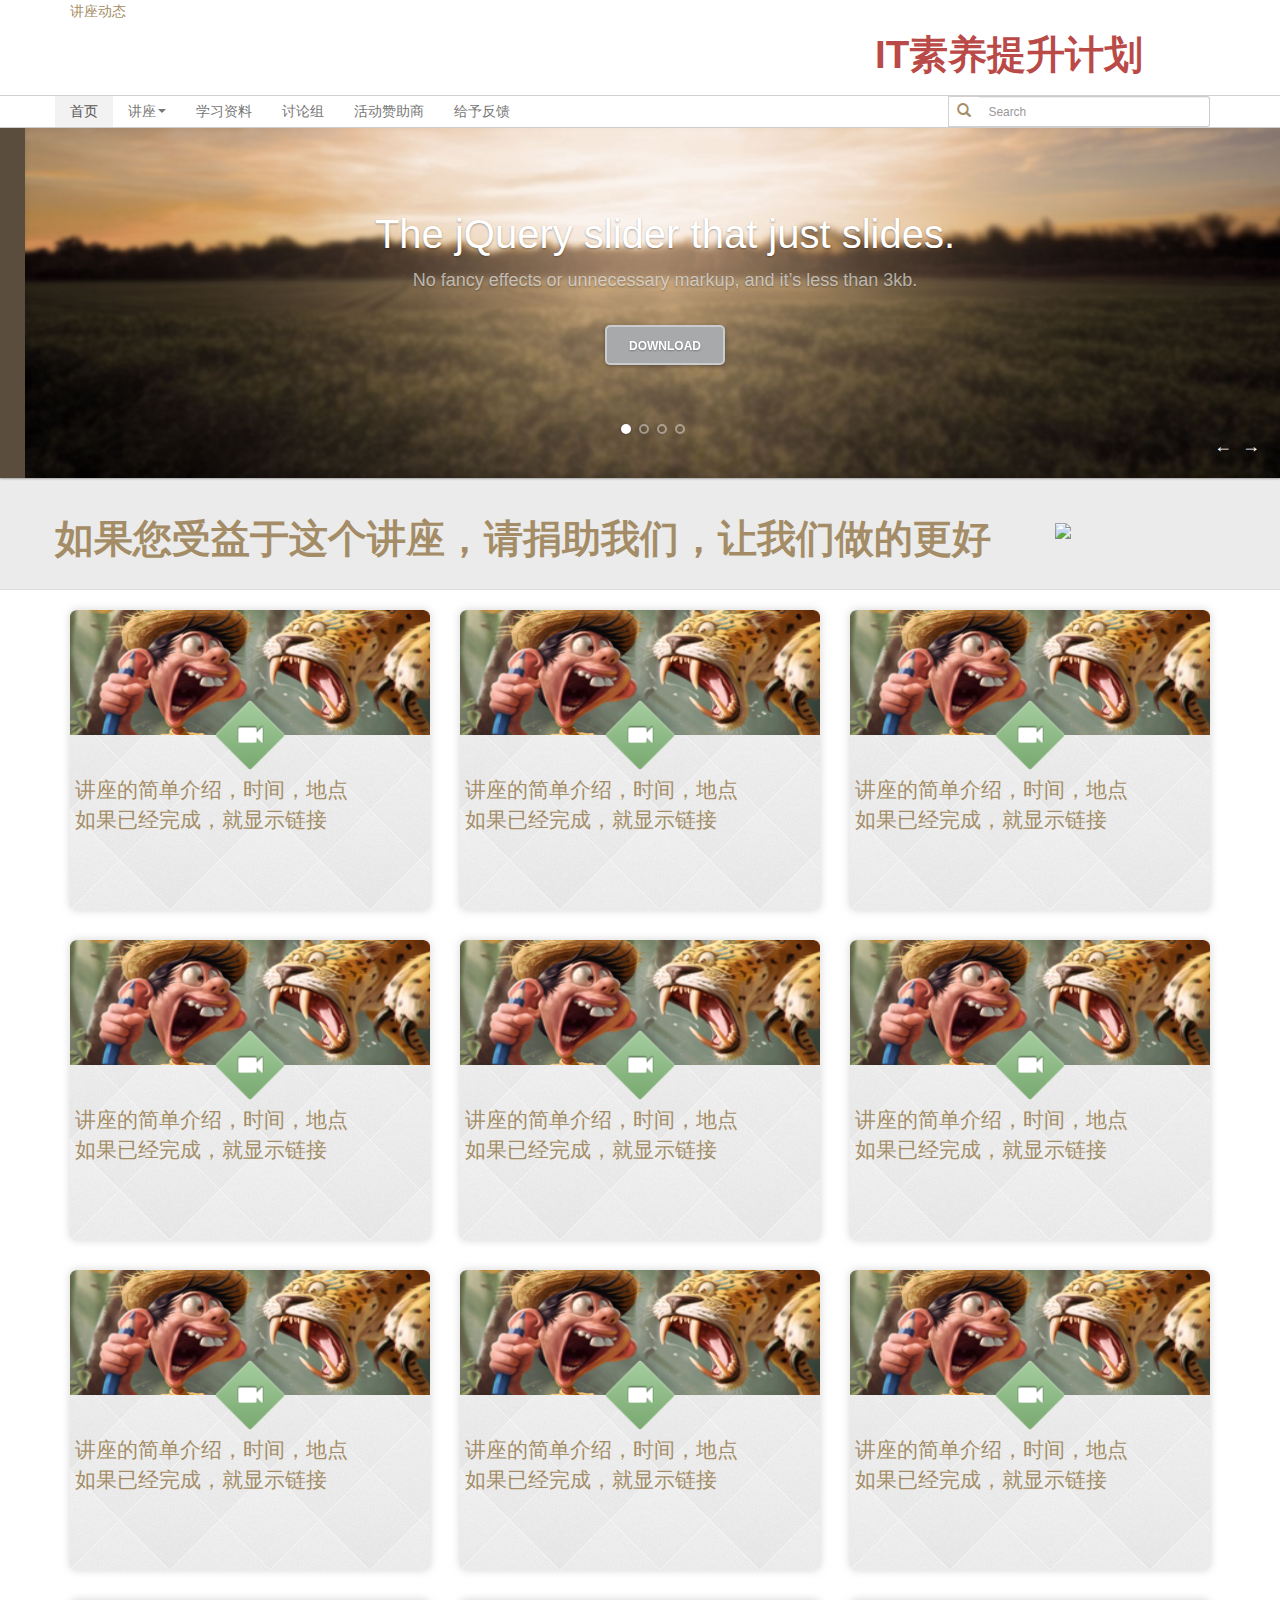
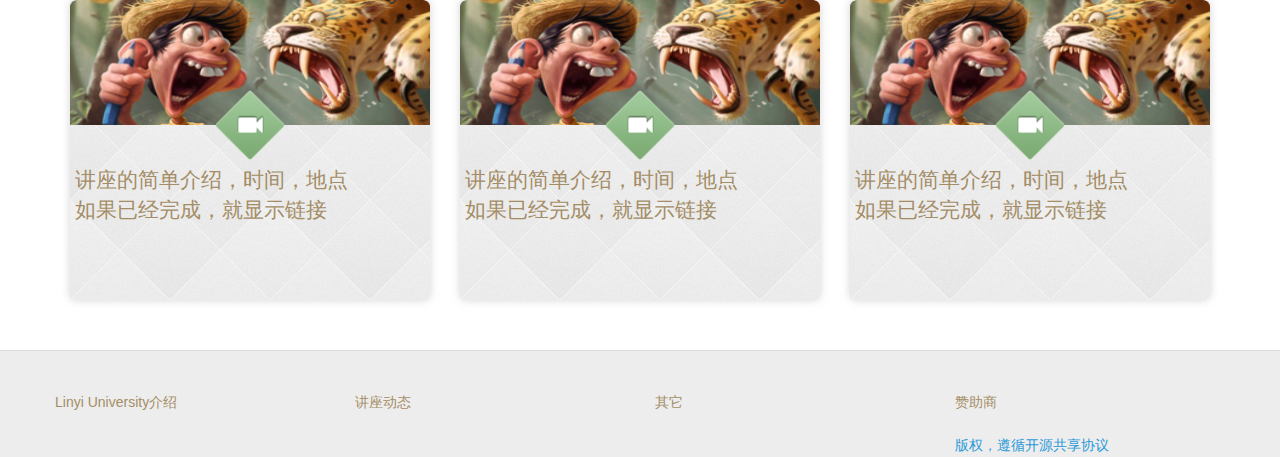
==== index.html @ 31fceb1d "Test first version" ====
<!DOCTYPE html>
<!--[if lt IE 7]>      <html class="no-js lt-ie9 lt-ie8 lt-ie7"> <![endif]-->
<!--[if IE 7]>         <html class="no-js lt-ie9 lt-ie8"> <![endif]-->
<!--[if IE 8]>         <html class="no-js lt-ie9"> <![endif]-->
<!--[if gt IE 8]><!--> <html class="no-js"> <!--<![endif]-->
  <head>
    <meta charset="utf-8">
    <meta http-equiv="X-UA-Compatible" content="IE=edge,chrome=1">
    <title></title>
    <meta name="description" content="">
    <meta name="viewport" content="width=device-width">
    
    <link rel="stylesheet" href="css/bootstrap.css">
    <!-- <link rel="stylesheet" href="css/bootstrap-responsive.min.css"> -->
    <link rel="stylesheet" href="css/main.css">
    
    <script src="js/vendor/modernizr-2.6.2-respond-1.1.0.min.js"></script>
    
    
  </head>
  <body>
    <!--[if lt IE 7]>
        <p class="chromeframe">You are using an <strong>outdated</strong> browser. Please <a href="http://browsehappy.com/">upgrade your browser</a> or <a href="http://www.google.com/chromeframe/?redirect=true">activate Google Chrome Frame</a> to improve your experience.</p>
    <![endif]-->
    
      <!-- HEADer Begin -->
      <header>
        <div id="top">
          <div class="container">
            <div class="col col-lg-4">
              讲座动态
            </div>
            <div class="col col-lg-4 pull-right">
              <h1 class="branding"><a href="/"><strong>IT素养提升计划</strong></a></h1>
            </div>
          </div>
        </div>
        <div class="navbar">
          <div class="container">
            <ul class="nav navbar-nav">
              <li class="active"><a href="#">首页</a></li>
              <li class="dropdown">
                <a href="#" class="dropdown-toggle" data-toggle="dropdown">讲座<b class="caret"></b></a>
                <ul class="dropdown-menu">
                  <li><a href="#">第一场：</a></li>
                  <li><a href="#">第一场：</a></li>
                  <li><a href="#">第一场：</a></li>
                  <li><a href="#">第一场：</a></li>
                  <li><a href="#">第一场：</a></li>
                  <li><a href="#">第一场：</a></li>
                  <li><a href="#">第一场：</a></li>
                  <li><a href="#">第一场：</a></li>
                  <li><a href="#">第一场：</a></li>
                  <li><a href="#">第一场：</a></li>
                  <li><a href="#">第一场：</a></li>
                  <li class="divider"></li>
                  <li class="nav-header">贡献讲座</li>
                  <li><a href="#">提供建议</a></li>
                  <li><a href="#">注册讲师</a></li>
                </ul>
              </li>
              <li><a href="#">学习资料</a></li>
              <li><a href="#">讨论组</a></li>
              <li><a href="#">活动赞助商</a></li>
              <li><a href="#">给予反馈</a></li>
            </ul>
            <form class="col col-lg-3 navbar-form pull-right" method="get" action="http://www.google.com/search">
              <div class="input-group">
                <span class="input-group-addon glyphicon glyphicon-search"></span>
                <input name="q" type="text" class="input-small search-box" placeholder="Search">
              </div>
              <input type="hidden" name="sitesearch" value="lyu1941.github.io"/> 
            </form>
          </div>
        </div>
      </header>
      <!-- Header End -->
      
      <section>
        
    		<div class="banner">
    			<ul>
    				<li style="background-image: url('img/sunset.jpg');">
    					<div class="inner">
    						<h1>The jQuery slider that just slides.</h1>
    						<p>No fancy effects or unnecessary markup, and it’s less than 3kb.</p>

    						<a class="btn" href="#download">Download</a>
    					</div>
    				</li>

    				<li style="background-image: url('img/wood.jpg');">
    					<div class="inner">
    						<h1>Fluid, flexible, fantastically minimal.</h1>
    						<p>Use any HTML in your slides, extend with CSS. You have full control.</p>

    						<a class="btn" href="#download">Download</a>
    					</div>
    				</li>

    				<li style="background-image: url('img/subway.jpg');">
    					<div class="inner">
    						<h1>Open-source.</h1>
    						<p>Everything to do with Unslider is hosted on GitHub.</p>

    						<a class="btn" href="//github.com/idiot/unslider">Contribute</a>
    					</div>
    				</li>

    				<li style="background-image: url('img/shop.jpg');">
    					<div class="inner">
    						<h1>Uh, that’s about it.</h1>
    						<p>I just wanted to show you another slide.</p>

    						<a class="btn" href="#download">Download</a>
    					</div>
    				</li>
    			</ul>
    		</div>
        <div class="donate">
          <div class="container">
            <div class="row">
              <h1 class="col col-lg-10">
                <strong>如果您受益于这个讲座，请捐助我们，让我们做的更好</strong>
              </h1>
               <a class="alipay col col-lg-2 pull-right" href='http://me.alipay.com/chunlea'>
                 <img src='https://img.alipay.com/sys/personalprod/style/mc/btn-index.png' />
               </a>
            </div>
          </div>
        </div>        
      </section>
      
      <section class="main">
        <div class="container">
          
          <div class="col col-lg-4">
            <div class="lecturebox">
              <div class="header"></div>
              <div class="icon"></div>
              <div class="body">
                讲座的简单介绍，时间，地点<br>
                如果已经完成，就显示链接
              </div>
            </div>
          </div>
          <div class="col col-lg-4">
            <div class="lecturebox">
              <div class="header"></div>
              <div class="icon"></div>
              <div class="body">
                讲座的简单介绍，时间，地点<br>
                如果已经完成，就显示链接
              </div>
            </div>
          </div>
          <div class="col col-lg-4">
            <div class="lecturebox">
              <div class="header"></div>
              <div class="icon"></div>
              <div class="body">
                讲座的简单介绍，时间，地点<br>
                如果已经完成，就显示链接
              </div>
            </div>
          </div>
          <div class="col col-lg-4">
            <div class="lecturebox">
              <div class="header"></div>
              <div class="icon"></div>
              <div class="body">
                讲座的简单介绍，时间，地点<br>
                如果已经完成，就显示链接
              </div>
            </div>
          </div>
          <div class="col col-lg-4">
            <div class="lecturebox">
              <div class="header"></div>
              <div class="icon"></div>
              <div class="body">
                讲座的简单介绍，时间，地点<br>
                如果已经完成，就显示链接
              </div>
            </div>
          </div>
          <div class="col col-lg-4">
            <div class="lecturebox">
              <div class="header"></div>
              <div class="icon"></div>
              <div class="body">
                讲座的简单介绍，时间，地点<br>
                如果已经完成，就显示链接
              </div>
            </div>
          </div>
          <div class="col col-lg-4">
            <div class="lecturebox">
              <div class="header"></div>
              <div class="icon"></div>
              <div class="body">
                讲座的简单介绍，时间，地点<br>
                如果已经完成，就显示链接
              </div>
            </div>
          </div>
          <div class="col col-lg-4">
            <div class="lecturebox">
              <div class="header"></div>
              <div class="icon"></div>
              <div class="body">
                讲座的简单介绍，时间，地点<br>
                如果已经完成，就显示链接
              </div>
            </div>
          </div>
          <div class="col col-lg-4">
            <div class="lecturebox">
              <div class="header"></div>
              <div class="icon"></div>
              <div class="body">
                讲座的简单介绍，时间，地点<br>
                如果已经完成，就显示链接
              </div>
            </div>
          </div>
          <div class="col col-lg-4">
            <div class="lecturebox">
              <div class="header"></div>
              <div class="icon"></div>
              <div class="body">
                讲座的简单介绍，时间，地点<br>
                如果已经完成，就显示链接
              </div>
            </div>
          </div>
          <div class="col col-lg-4">
            <div class="lecturebox">
              <div class="header"></div>
              <div class="icon"></div>
              <div class="body">
                讲座的简单介绍，时间，地点<br>
                如果已经完成，就显示链接
              </div>
            </div>
          </div>
          <div class="col col-lg-4">
            <div class="lecturebox">
              <div class="header"></div>
              <div class="icon"></div>
              <div class="body">
                讲座的简单介绍，时间，地点<br>
                如果已经完成，就显示链接
              </div>
            </div>
          </div>
          
        </div>
      </section>
      
      <footer>
        <div class="container">
          <div class="row">
            <div class="col col-lg-3">
              Linyi University介绍
            </div>
            <div class="col col-lg-3">
              讲座动态
            </div>
            <div class="col col-lg-3">
              其它
            </div>
            <div class="col col-lg-3">
              赞助商
            </div>
          </div>
          <div class="row">
            <div class="col col-lg-3 pull-right copyright">
              版权，遵循开源共享协议
            </div>
          </div>
        </div>
      </footer>
      
    <script src="//ajax.googleapis.com/ajax/libs/jquery/2.0.0/jquery.min.js"></script>
    <script>window.jQuery || document.write('<script src="js/vendor/jquery-2.0.0.min.js"><\/script>')</script>
    
    <script src="js/vendor/bootstrap.min.js"></script>
    
    <script src="js/unslider.min.js"></script>
    <script src="js/plugins.js"></script>
    <script src="js/main.js"></script>
    <script>
        var _gaq=[['_setAccount','UA-XXXXX-X'],['_trackPageview']];
        (function(d,t){var g=d.createElement(t),s=d.getElementsByTagName(t)[0];
        g.src=('https:'==location.protocol?'//ssl':'//www')+'.google-analytics.com/ga.js';
        s.parentNode.insertBefore(g,s)}(document,'script'));
    </script>
  </body>
</html>
---- css/main.css ----
* {
	margin: 0;
	padding: 0;

	-webkit-font-smoothing: antialiased;

	-webkit-box-sizing: border-box;
	-moz-box-sizing: border-box;
	box-sizing: border-box;
}

::selection {
  background: #bfa57c;
	color: #fff;
}

body {
	color: #a48d66;
	font: 14px/23px proxima-nova-alt, "Proxima Nova Alt", sans-serif;
  background-color: #ededed;
}

section,header {
  background-color: #fff;
}

h1, h2, h3, h4, b {
	font-weight: 300;
	font-family: bree-web, Bree, sans-serif;
}
	h2 {
		font-size: 28px;
		padding-bottom: 60px;
	}
	b {
		font-weight: 500;
		font-size: 16px;

		color: #c3522f;
	}


/* ==========================================================================
   Author's custom styles
   ========================================================================== */
header #top {
  height:95px;
}
.branding {
  margin: 0;
  margin-top: 20px;
}
.branding a {
  display: block;
  padding: 15px 25px;
  color: #b94a48;
  font-family: Helvetica, Arial, sans-serif;
}
.branding a:hover {
  color: #a3403e;
  text-decoration: none;
}

/*  Navbar  */
.navbar {
  position: relative;
  padding-right: 15px;
  padding-left: 15px;
  margin-bottom: 0px;
  background: none;
  border-radius: 0px;
  border-top: 1px solid #d2d0d0;
  border-bottom: 1px solid #d2d0d0;
}
.navbar-nav {
  margin-top: 0px;
}

.navbar-nav > li > a {
  padding-top: 0px;
  padding-bottom: 0px;
  line-height: 31px;
}
.navbar-nav > .active > a,
.navbar-nav > .active > a:hover,
.navbar-nav > .active > a:focus {
  background-color: #f2f2f2;
}
.navbar-form {
  margin-top: 0px;
  margin-bottom: 0px;
}
.navbar-form .search-box {
  height:31px;
  border-radius: 0px;
  padding: 4px 14px;
  border-left-style: none;
}
.navbar-form .input-group-addon {
  padding: 4px 8px;
}
.navbar-form .input-group-addon:first-child {
  height:31px;
  background-color: #FFFFFF;
  border: 1px solid #d2d0d0;
  border-radius: 0px;
  border-right-style: none;
}
.dropdown .caret {
margin-top: 13px;
margin-left: 2px;
}
/* Donate */
.donate {
  background-color: #ebebeb;
  border-top: 1px solid #dedddd;
  border-bottom: 1px solid #dedddd;
  padding: 20px 0px;
}
.donate .alipay {
  margin-top:20px;
}
/* main */
.main {
  padding: 20px 0px;
}
/* lectures showcase */
.lecturebox {
  margin-bottom:30px;
  height:300px;
  background: #eeeeee url('../img/diamond_upholstery.png') repeat scroll top left;
  border-radius: 8px;
  font-size: 21px;
  font-weight: 200;
  line-height: 30px;
  color: inherit;
  border-color: rgba(186, 184, 185, 0.8);
  outline: 0;
  outline: thin dotted \9;
  /* IE6-9 */
  -webkit-box-shadow: 0 0 8px rgba(186, 184, 185, 0.6);
          box-shadow: 0 0 8px rgba(186, 184, 185, 0.6);
}
.lecturebox:hover {
  border-color: rgba(82, 168, 236, 0.9);
  outline: 0;
  outline: thin dotted \9;
  /* IE6-9 */

  -webkit-box-shadow: 0 0 8px rgba(82, 168, 236, 0.8);
          box-shadow: 0 0 8px rgba(82, 168, 236, 0.8);
}

.lecturebox h1 {
  line-height: 1;
  color: inherit;
}

.lecturebox p {
  line-height: 1.4;
}
.lecturebox .header {
  height:125px;
  background: url('../img/lectures.jpg') repeat scroll top left;
	-o-background-size: 100% 100%;
	-ms-background-size: 100% 100%;
	-moz-background-size: 100% 100%;
	-webkit-background-size: 100% 100%;
	background-size: 100% 100%;
  
  border-radius: 6px 6px 0px 0px;
}
.lecturebox .icon {
  height:70px;
  width:70px;
  background: url('../img/lecturesicon.png') no-repeat scroll center center;
  margin-top:-35px;
  margin-left:auto;
  margin-right:auto;
	-o-background-size: 100% 100%;
	-ms-background-size: 100% 100%;
	-moz-background-size: 100% 100%;
	-webkit-background-size: 100% 100%;
	background-size: 100% 100%;
}
.lecturebox .body {
  padding: 5px;
}
@media screen and (min-width: 768px) {
  .lecturebox {
    padding: 0px;
    border-radius: 6px;
  }
  .lecturebox h1 {
    font-size: 60px;
  }
}

/* Footer */
footer {
  padding-top: 40px;
  background-color: #ededed;
  border-top: 1px solid #dedddd;
}
.copyright {
  color: #2a99d8;
  padding-top:20px;
}

/* Banner */
.banner {
	position: relative;
	width: 100%;
	overflow: auto;

	font-size: 18px;
	line-height: 24px;
	text-align: center;

	color: rgba(255,255,255,.6);
	text-shadow: 0 0 1px rgba(0,0,0,.05), 0 1px 2px rgba(0,0,0,.3);

	background: #5b4d3d;
	box-shadow: 0 1px 2px rgba(0,0,0,.25);
}
	.banner ul {
		list-style: none;
		width: 300%;
	}
	.banner ul li {
		display: block;
		float: left;
		width: 33%;
		min-height: 350px;

		-o-background-size: 100% 100%;
		-ms-background-size: 100% 100%;
		-moz-background-size: 100% 100%;
		-webkit-background-size: 100% 100%;
		background-size: 100% 100%;

		box-shadow: inset 0 -3px 6px rgba(0,0,0,.1);
	}

	.banner .inner {
		padding: 60px 0 50px;
	}

	.banner h1, .banner h2 {
		font-size: 40px;
		line-height: 52px;

		color: #fff;
	}

	.banner .btn {
		display: inline-block;
		margin: 25px 0 0;
		padding: 9px 22px 7px;
		clear: both;

		color: #fff;
		font-size: 12px;
		font-weight: bold;
		text-transform: uppercase;
		text-decoration: none;

		border: 2px solid rgba(255,255,255,.4);
		border-radius: 5px;
	}
		.banner .btn:hover {
			background: rgba(255,255,255,.05);
		}
		.banner .btn:active {
			-webkit-filter: drop-shadow(0 -1px 2px rgba(0,0,0,.5));
			-moz-filter: drop-shadow(0 -1px 2px rgba(0,0,0,.5));
			-ms-filter: drop-shadow(0 -1px 2px rgba(0,0,0,.5));
			-o-filter: drop-shadow(0 -1px 2px rgba(0,0,0,.5));
			filter: drop-shadow(0 -1px 2px rgba(0,0,0,.5));
		}

	.banner .btn, .banner .dot {
		-webkit-filter: drop-shadow(0 1px 2px rgba(0,0,0,.3));
		-moz-filter: drop-shadow(0 1px 2px rgba(0,0,0,.3));
		-ms-filter: drop-shadow(0 1px 2px rgba(0,0,0,.3));
		-o-filter: drop-shadow(0 1px 2px rgba(0,0,0,.3));
		filter: drop-shadow(0 1px 2px rgba(0,0,0,.3));
	}

	.banner .dots {
		position: absolute;
		left: 0;
		right: 0;
		bottom: 20px;
	}
		.banner .dots li {
			display: inline-block;
			width: 10px;
			height: 10px;
			margin: 0 4px;

			text-indent: -999em;

			border: 2px solid #fff;
			border-radius: 6px;

			cursor: pointer;
			opacity: .4;

			-webkit-transition: background .5s, opacity .5s;
			-moz-transition: background .5s, opacity .5s;
			transition: background .5s, opacity .5s;
		}
			.banner .dots li.active {
				background: #fff;
				opacity: 1;
			}

	.banner .arrows {
		position: absolute;
		bottom: 20px;
		right: 20px;
		color: #fff;
	}
		.banner .arrow {
			display: inline;
			padding-left: 10px;
			cursor: pointer;
		}

@media only screen and (min-device-width: 320px) and (max-device-width: 480px), (max-width: 900px) {
	.banner h1, .banner h2 {
		font-size: 24px;
		line-height: 30px;
	}
	.banner ul li {
		height: 240px;
	}
	.banner .inner {
		padding-top: 100px;
		padding-bottom: 50px;
	}
	.banner p {
		font-size: 15px;
		width: 80%;
		margin: 0 auto;
	}
	pre {
		overflow: auto;
	}
}
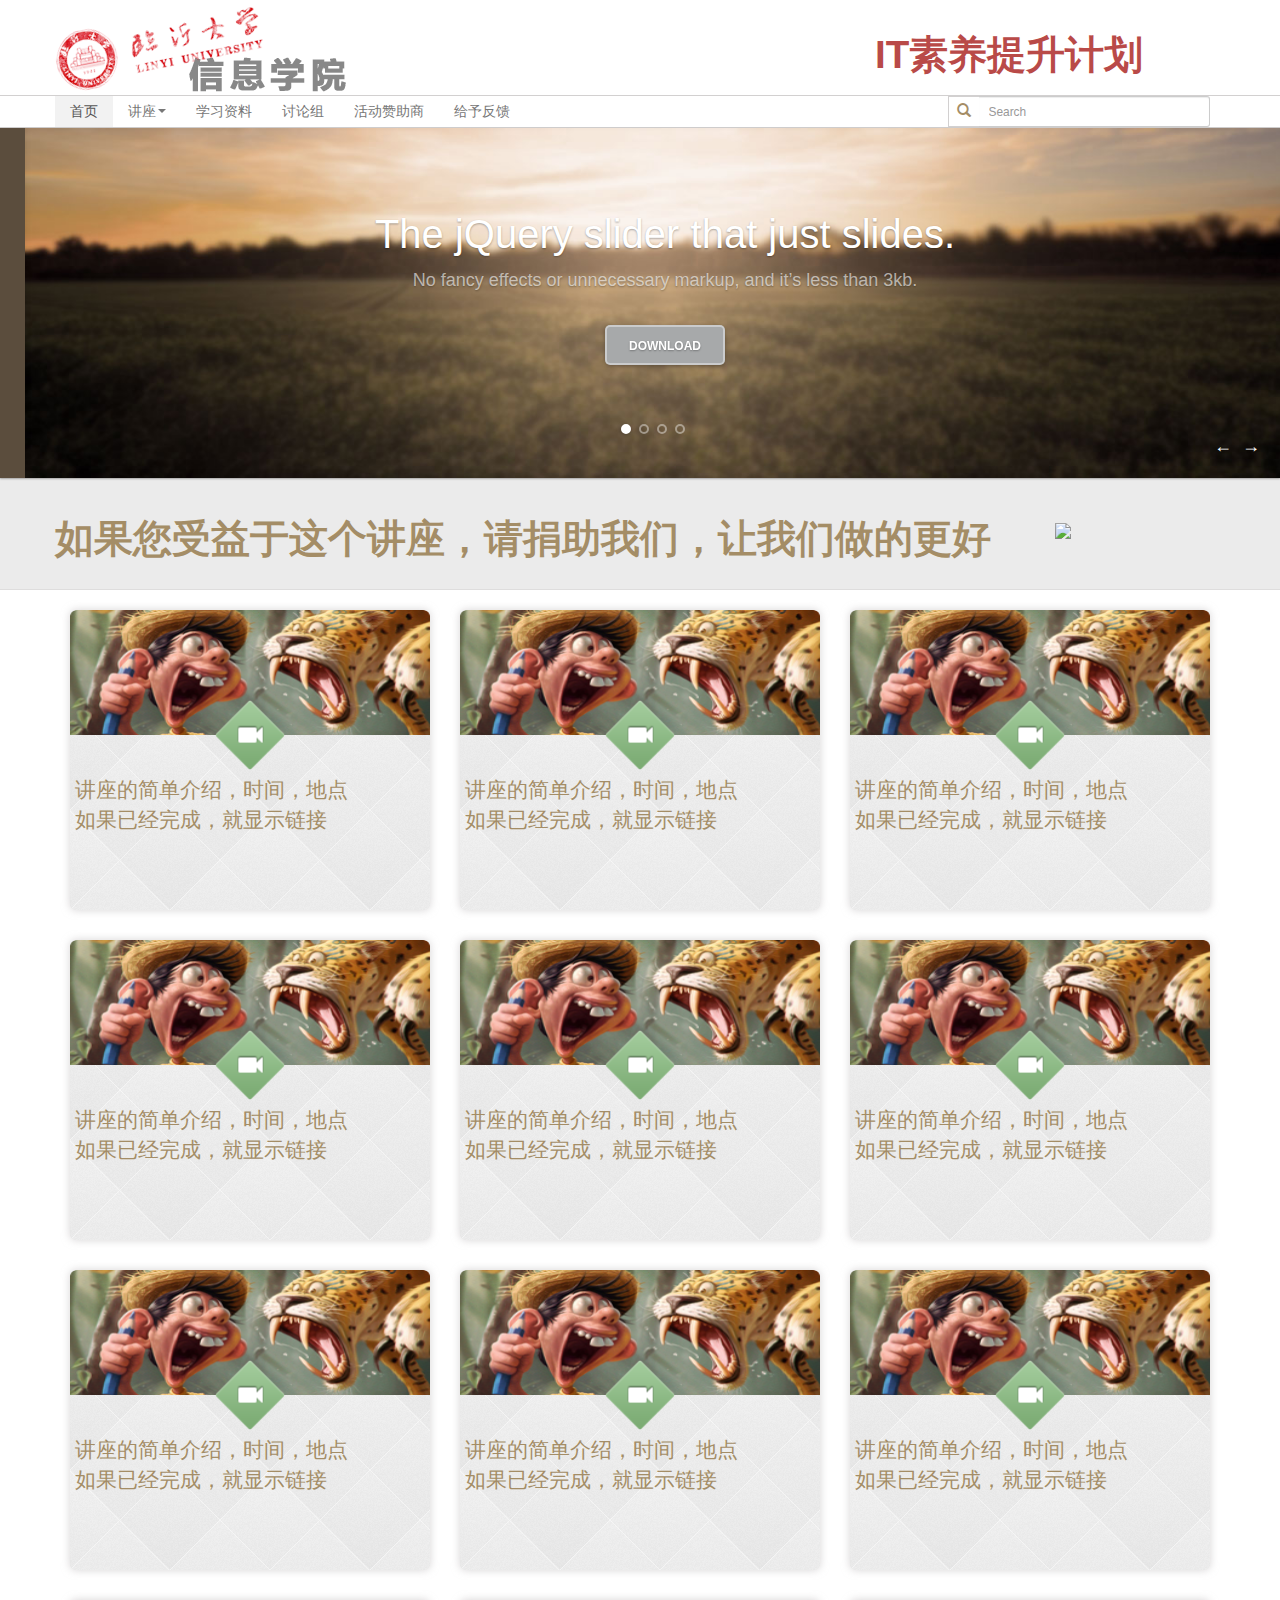
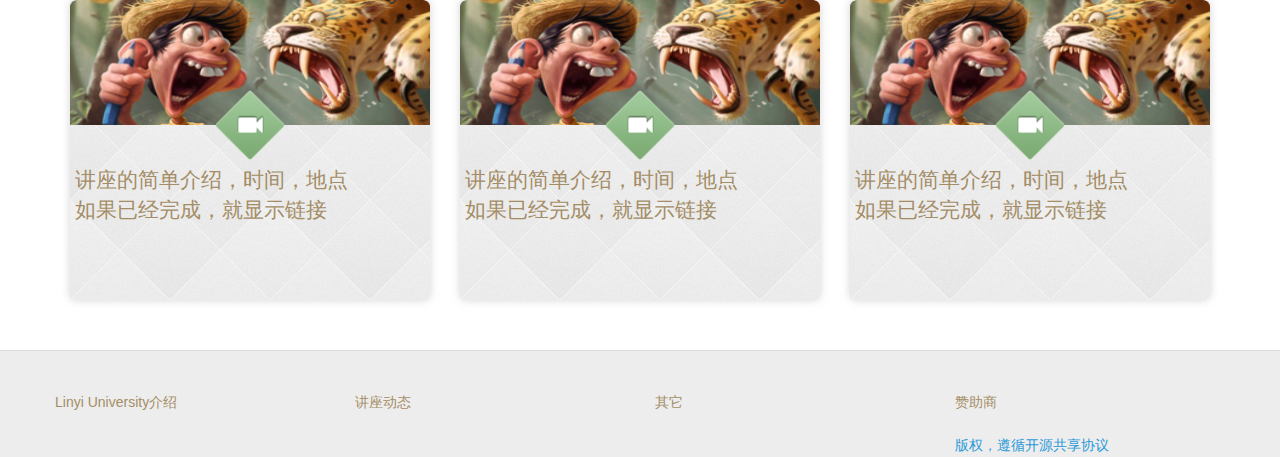
==== commit 52979179: "finish lecture pages" ====
--- a/index.html
+++ b/index.html
@@ -27,8 +27,8 @@
       <header>
         <div id="top">
           <div class="container">
-            <div class="col col-lg-4">
-              讲座动态
+            <div class="col col-lg-4 logo">
+              
             </div>
             <div class="col col-lg-4 pull-right">
               <h1 class="branding"><a href="/"><strong>IT素养提升计划</strong></a></h1>
--- a/css/main.css
+++ b/css/main.css
@@ -39,7 +39,10 @@
 		color: #c3522f;
 	}
 
-
+.logo{
+  height:95px;
+  background: url('../img/logo.png') no-repeat scroll top left;
+}
 /* ==========================================================================
    Author's custom styles
    ========================================================================== */
@@ -349,3 +352,32 @@
 		overflow: auto;
 	}
 }
+/* ==========================================================================
+   lecture's styles
+   ========================================================================== */
+.title {
+  height:150px;
+  margin-bottom:20px;
+	-o-background-size: 100% 100%;
+	-ms-background-size: 100% 100%;
+	-moz-background-size: 100% 100%;
+	-webkit-background-size: 100% 100%;
+	background-size: 100% 100%;
+	box-shadow: inset 0 -3px 6px rgba(0,0,0,.1);
+	font-size: 18px;
+	line-height: 24px;
+	color: rgba(255,255,255,.6);
+	text-shadow: 0 0 1px rgba(0,0,0,.05), 0 1px 2px rgba(0,0,0,.3);
+	box-shadow: 0 1px 2px rgba(0,0,0,.25);
+}
+	.title .inner {
+		padding: 30px 0 50px;
+	}
+	.title h1, .title h2 {
+		font-size: 40px;
+		line-height: 52px;
+		color: #fff;
+	}
+.lecturepage {
+  margin-top:-95px;
+}
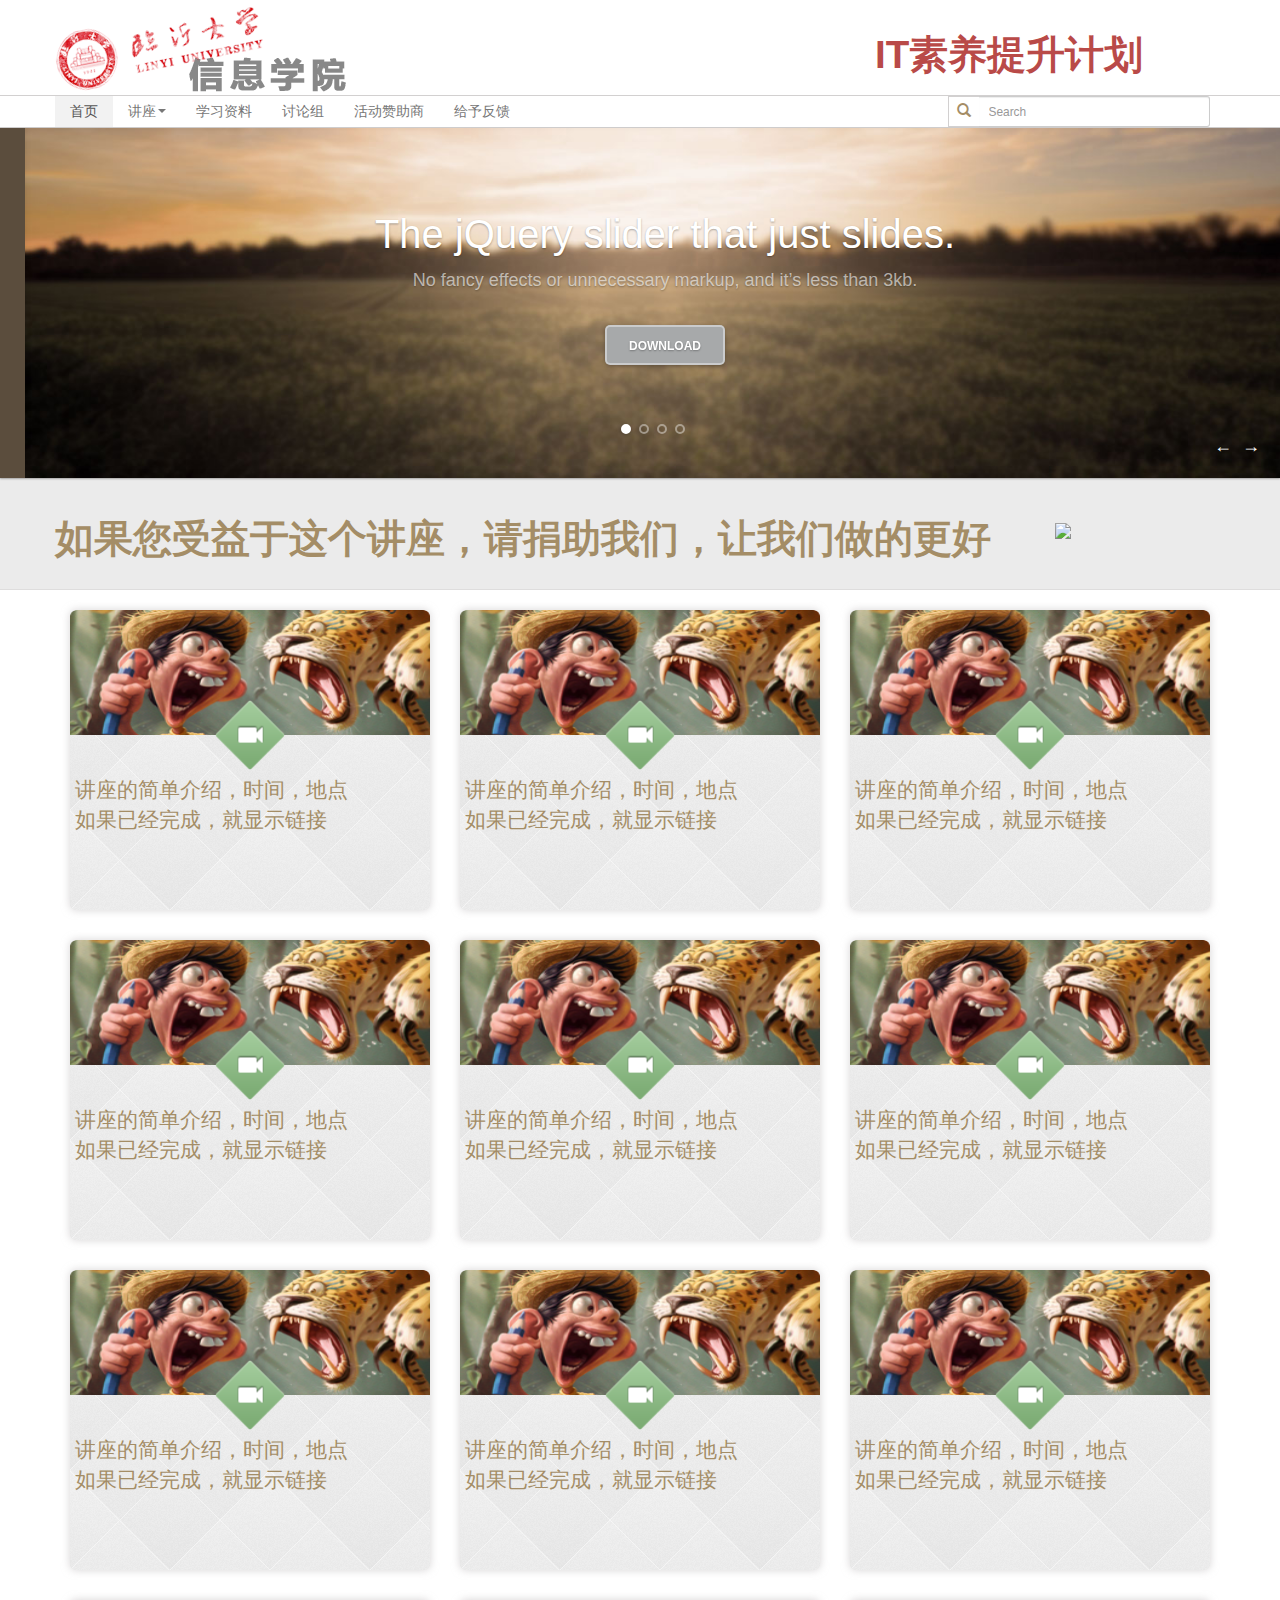
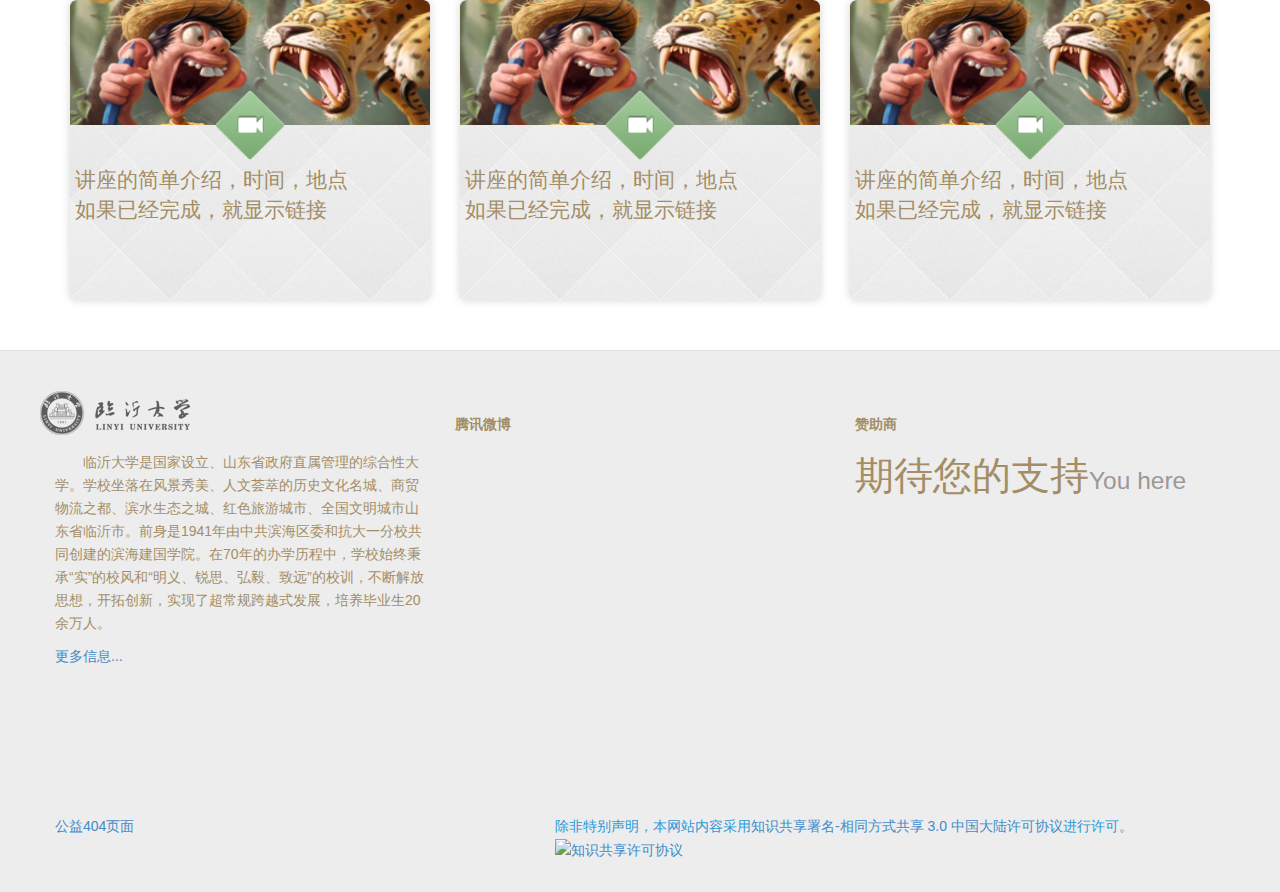
==== commit f0456930: "123" ====
--- a/index.html
+++ b/index.html
@@ -20,7 +20,7 @@
   </head>
   <body>
     <!--[if lt IE 7]>
-        <p class="chromeframe">You are using an <strong>outdated</strong> browser. Please <a href="http://browsehappy.com/">upgrade your browser</a> or <a href="http://www.google.com/chromeframe/?redirect=true">activate Google Chrome Frame</a> to improve your experience.</p>
+        <p class="chromeframe">真不可思议，您还在用<strong>老掉牙</strong>的浏览器。是时候<a href="http://browsehappy.com/">升级你的浏览器</a>。当然，您可以<a href="http://www.google.com/chromeframe/?redirect=true">安装 Google Chrome Frame</a>来让您老掉牙的浏览器焕然一新。<br>请相信我，当您看到这个网站一团遭的时候，要感谢一下您所用的浏览器</p>
     <![endif]-->
     
       <!-- HEADer Begin -->
@@ -261,22 +261,40 @@
       <footer>
         <div class="container">
           <div class="row">
-            <div class="col col-lg-3">
-              Linyi University介绍
-            </div>
-            <div class="col col-lg-3">
-              讲座动态
-            </div>
-            <div class="col col-lg-3">
-              其它
-            </div>
-            <div class="col col-lg-3">
-              赞助商
+            <div class="col col-lg-4 lyuinfo">
+             <p class=" chinese-p"> 临沂大学是国家设立、山东省政府直属管理的综合性大学。学校坐落在风景秀美、人文荟萃的历史文化名城、商贸物流之都、滨水生态之城、红色旅游城市、全国文明城市山东省临沂市。前身是1941年由中共滨海区委和抗大一分校共同创建的滨海建国学院。在70年的办学历程中，学校始终秉承“实”的校风和“明义、锐思、弘毅、致远”的校训，不断解放思想，开拓创新，实现了超常规跨越式发展，培养毕业生20余万人。
+              </p>
+              <p><a href="/lyu.html">更多信息...</a></p>
+            </div>
+            <div class="col col-lg-4 tqqinfo">
+              <div>
+                <strong>腾讯微博</strong>
+                <!-- JiaThis Button BEGIN -->
+                <div class="jiathis_style pull-right">
+                	<a class="jiathis_button_qzone"></a>
+                	<a class="jiathis_button_tsina"></a>
+                	<a class="jiathis_button_tqq"></a>
+                	<a class="jiathis_button_weixin"></a>
+                	<a class="jiathis_button_renren"></a>
+                	<a href="http://www.jiathis.com/share" class="jiathis jiathis_txt jtico jtico_jiathis" target="_blank"></a>
+                	<a class="jiathis_counter_style"></a>
+                </div>
+                <script type="text/javascript" src="http://v3.jiathis.com/code_mini/jia.js" charset="utf-8"></script>
+                <!-- JiaThis Button END -->
+              </div>
+              <iframe frameborder="0" scrolling="no" src="http://show.v.t.qq.com/index.php?c=show&a=index&n=lyu1941&w=0&h=352&fl=1&l=30&o=5&co=4&cs=A48D66_EDEDED_333333_EDEDED" width="100%" height="352"></iframe>
+            </div>
+            <div class="col col-lg-4 sponsorinfo">
+              <strong>赞助商</strong>
+              <h1>期待您的支持<small>You here</small></h1>
             </div>
           </div>
           <div class="row">
-            <div class="col col-lg-3 pull-right copyright">
-              版权，遵循开源共享协议
+            <div class="col col-lg-2 pull-left copyright">
+              <a href="404.html">公益404页面</a>
+            </div>
+            <div class="col col-lg-7 pull-right copyright">
+              除非特别声明，本网站内容采用<a rel="license" href="http://creativecommons.org/licenses/by-sa/3.0/cn/">知识共享署名-相同方式共享 3.0 中国大陆许可协议</a>进行许可。<a rel="license" href="http://creativecommons.org/licenses/by-sa/3.0/cn/"><img alt="知识共享许可协议" style="border-width:0" src="http://i.creativecommons.org/l/by-sa/3.0/cn/88x31.png" /></a>
             </div>
           </div>
         </div>
--- a/css/main.css
+++ b/css/main.css
@@ -38,7 +38,12 @@
 
 		color: #c3522f;
 	}
-
+  .text-black {
+    color:#333;
+  }
+  .chinese-p{
+    text-indent: 2em;
+  }
 .logo{
   height:95px;
   background: url('../img/logo.png') no-repeat scroll top left;
@@ -208,7 +213,16 @@
 .copyright {
   color: #2a99d8;
   padding-top:20px;
-}
+  margin-bottom:30px;
+}
+.lyuinfo {
+  background:url('../img/lyu.png') no-repeat scroll top left;
+  padding-top:60px;
+}
+.otherinfo, .tqqinfo, .sponsorinfo {
+  padding-top:22px;
+}
+
 
 /* Banner */
 .banner {
